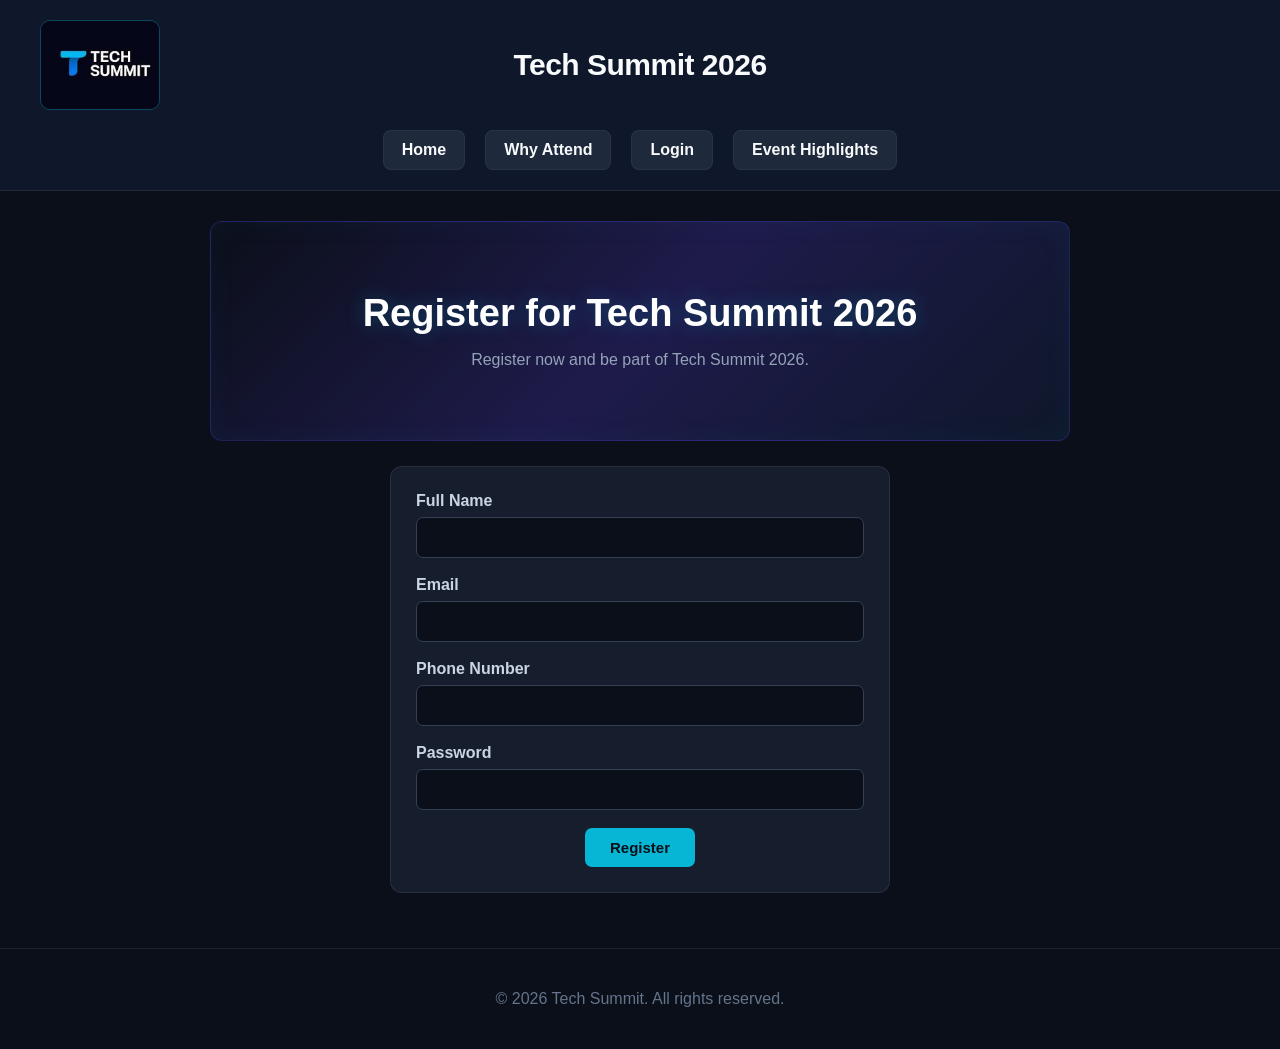
==== login.html @ dad47d88 "Initial commit" ====
<!doctype html>
<html lang="en">
  <head>
    <meta charset="UTF-8" />
    <meta name="viewport" content="width=device-width, initial-scale=1.0" />

    <link rel="stylesheet" href="style.css" />

    <title>Register - Tech Summit 2026</title>
  </head>

  <body>
    <header>
      <div class="top-row">
        <img src="images/download.jpeg" alt="Tech Summit logo" />

        <h1>Tech Summit 2026</h1>
      </div>

      <nav>
        <a href="index.html">Home</a>
        <a href="why-attend.html">Why Attend</a>
        <a href="login.html">Login</a>
        <a href="service.html">Event Highlights</a>
      </nav>
    </header>

    <main>
      <section class="hero">
        <h2>Register for Tech Summit 2026</h2>
        <p>Register now and be part of Tech Summit 2026.</p>
      </section>

      <section class="form-section">
        <form>
          <div class="form-group">
            <label for="name">Full Name</label>
            <input type="text" id="name" name="name"/>
          </div>

          <div class="form-group">
            <label for="email">Email</label>
            <input type="email" id="email" name="email"/>
          </div>

          <div class="form-group">
            <label for="phone">Phone Number</label>
            <input type="tel" id="phone" name="phone" />
          </div>

          <div class="form-group">
            <label for="password">Password</label>
            <input type="password" id="password" name="password" />
          </div>

          <button type="submit">Register</button>
        </form>
      </section>
    </main>

    <footer>
      <p>&copy; 2026 Tech Summit. All rights reserved.</p>
    </footer>
  </body>
</html>
---- style.css ----
* {
    box-sizing: border-box;
}


body {
    min-height: 100vh;
    margin: 0;
    display: flex;
    flex-direction: column;
    font-family: Arial, sans-serif;
    background-color: #0B0F19;
    color: #F8FAFC;
}

/* Header */

header {
    padding: 20px 40px;
    background-color: #0F172A; /* Sleek slate navy header */
    border-bottom: 1px solid rgba(255, 255, 255, 0.08);
}

.top-row {
    display: grid;
    grid-template-columns: 1fr auto 1fr;
    align-items: center;
}

.top-row img {
    width: 120px;
    height: 90px;
    object-fit: cover;
    border-radius: 10px;
    border: 1px solid rgba(6, 182, 212, 0.3); /* Glowing border hint */
}

.top-row h1 {
    margin: 0;
    text-align: center;
    font-size: 30px;
    letter-spacing: -0.5px;
}

/* Navigation */

nav {
    display: flex;
    justify-content: center;
    gap: 20px;
    margin-top: 20px;
}

nav a {
    padding: 10px 18px;
    background-color: #1E293B;
    color: #F8FAFC;
    text-decoration: none;
    border-radius: 8px;
    font-weight: bold;
    border: 1px solid rgba(255, 255, 255, 0.05);
    transition: all 0.25s ease;
}

nav a:hover {
    background-color: #4F46E5; /* Electric Indigo */
    border-color: #06B6D4;
    box-shadow: 0 0 15px rgba(79, 70, 229, 0.4);
}

/* Main */

main {
    flex: 1;
    max-width: 900px;
    margin: 30px auto;
    padding: 0 20px;
    width: 100%;
}

section {
    background-color: #161E2E; /* Dark slate card fill */
    padding: 22px;
    margin-bottom: 25px;
    border-radius: 12px;
    border: 1px solid rgba(255, 255, 255, 0.08);
}

section h2 {
    margin-top: 0;
    margin-bottom: 10px;
    color: #38BDF8; /* Glowing Sky Blue header */
}

/* Hero */

.hero {
    background: linear-gradient(135deg, #0B0F19 0%, #1E1B4B 50%, #0F172A 100%);
    text-align: center;
    padding: 55px 20px;
    border-radius: 12px;
    border: 1px solid rgba(79, 70, 229, 0.3);
    box-shadow: inset 0 0 30px rgba(6, 182, 212, 0.05);
}

.hero h2 {
    font-size: 38px;
    margin: 15px 0;
    color: #FFFFFF;
    text-shadow: 0 0 20px rgba(6, 182, 212, 0.3);
}

.hero p {
    color: #94A3B8;
}

/* Cards */

section ul {
    display: grid;
    grid-template-columns: repeat(2, 1fr);
    gap: 15px;
    padding: 0;
    list-style: none;
}

section li {
    padding: 18px;
    background-color: #1E293B;
    border-radius: 8px;
    border-left: 3px solid #06B6D4; /* Modern Cyan highlight border */
    transition: transform 0.2s ease, border-color 0.2s ease;
}

section li:hover {
    transform: translateY(-2px);
    border-left-color: #38BDF8;
}

/* Register button */

.register-btn {
    display: inline-block;
    padding: 12px 24px;
    margin-top: 10px;
    background: linear-gradient(135deg, #4F46E5, #2563EB); /* Indigo to Cobalt gradient */
    color: #FFFFFF;
    text-decoration: none;
    border-radius: 8px;
    font-weight: bold;
    box-shadow: 0 4px 14px rgba(79, 70, 229, 0.35);
    transition: all 0.25s ease;
}

.register-btn:hover {
    background: linear-gradient(135deg, #4338CA, #1D4ED8);
    box-shadow: 0 6px 20px rgba(6, 182, 212, 0.45);
}

/* Form */

.form-section {
    max-width: 500px;
    margin: 25px auto;
    padding: 25px;
}

.form-group {
    margin-bottom: 18px;
}

.form-group label {
    display: block;
    margin-bottom: 7px;
    font-weight: bold;
    color: #CBD5E1;
}

.form-group input {
    width: 100%;
    padding: 11px;
    border: 1px solid #334155;
    border-radius: 7px;
    background-color: #0B0F19;
    color: white;
    font-size: 15px;
    transition: border-color 0.2s ease, box-shadow 0.2s ease;
}

.form-group input:focus {
    outline: none;
    border-color: #06B6D4;
    box-shadow: 0 0 8px rgba(6, 182, 212, 0.3);
}

.form-section button {
    display: block;
    margin: 10px auto 0;
    padding: 11px 25px;
    background-color: #06B6D4; /* Cyan accent CTA */
    color: #0B0F19;
    border: none;
    border-radius: 7px;
    font-size: 15px;
    font-weight: bold;
    cursor: pointer;
    transition: all 0.25s ease;
}

.form-section button:hover {
    background-color: #22D3EE;
    box-shadow: 0 0 15px rgba(6, 182, 212, 0.5);
}

/* Footer */

footer {
    text-align: center;
    padding: 25px;
    background-color: #0B0F19;
    border-top: 1px solid rgba(255, 255, 255, 0.08);
    color: #64748B;}

/* Services / Highlights Grid */

.services-section ul {
    display: grid;
    grid-template-columns: repeat(2, 1fr);
    gap: 16px;
    padding: 0;
    margin-top: 15px;
    list-style: none;
}

.services-section li {
    padding: 20px;
    background-color: #1E293B;
    border-radius: 8px;
    border: 1px solid rgba(255, 255, 255, 0.05);
    border-left: 3px solid #06B6D4; /* Modern Cyan accent line */
    transition: transform 0.2s ease, border-left-color 0.2s ease;
}

.services-section li:hover {
    transform: translateY(-3px);
    border-left-color: #38BDF8;
}

.services-section h3 {
    margin: 0 0 8px 0;
    font-size: 18px;
    color: #F8FAFC;
}

.services-section p {
    margin: 0;
    font-size: 14px;
    color: #94A3B8;
    line-height: 1.5;
}

/* Mobile Responsiveness */

@media (max-width: 700px) {
    .services-section ul {
        grid-template-columns: 1fr;
    }
}

/* Mobile */

@media (max-width: 700px) {

    header {
        padding: 20px;
    }

    .top-row {
        display: flex;
        flex-direction: column;
        gap: 15px;
    }

    .top-row img {
        width: 100px;
        height: 75px;
    }

    .top-row h1 {
        font-size: 25px;
    }

    nav {
        flex-wrap: wrap;
        gap: 10px;
    }

    main {
        padding: 0 15px;
    }

    section ul {
        grid-template-columns: 1fr;
    }

    .hero {
        padding: 45px 15px;
    }

    .hero h2 {
        font-size: 32px;
    }
}
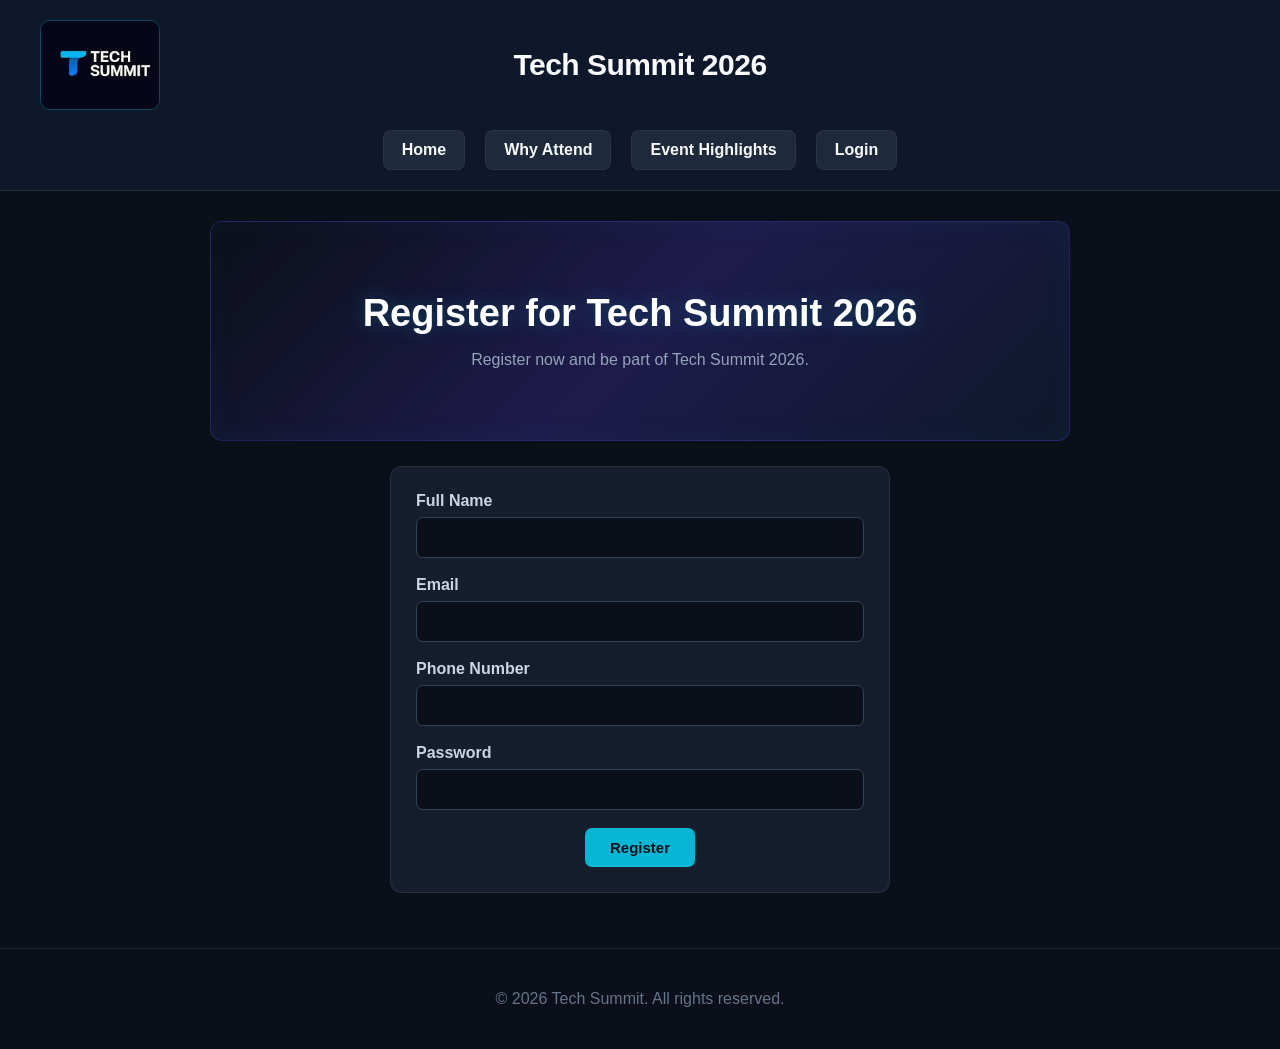
==== commit c8d1ab3b: "Testimonial update" ====
--- a/login.html
+++ b/login.html
@@ -20,8 +20,8 @@
       <nav>
         <a href="index.html">Home</a>
         <a href="why-attend.html">Why Attend</a>
+        <a href="service.html">Event Highlights</a>
         <a href="login.html">Login</a>
-        <a href="service.html">Event Highlights</a>
       </nav>
     </header>
 
--- a/style.css
+++ b/style.css
@@ -1,7 +1,6 @@
 * {
     box-sizing: border-box;
 }
-
 
 body {
     min-height: 100vh;
@@ -114,7 +113,7 @@
     color: #94A3B8;
 }
 
-/* Cards */
+/* Cards & Grid Lists */
 
 section ul {
     display: grid;
@@ -135,6 +134,38 @@
 section li:hover {
     transform: translateY(-2px);
     border-left-color: #38BDF8;
+}
+
+/* Testimonials */
+
+.testimonial-card {
+    display: flex;
+    flex-direction: column;
+    justify-content: space-between;
+    gap: 12px;
+}
+
+.testimonial-card .quote {
+    font-style: italic;
+    color: #E2E8F0;
+    line-height: 1.5;
+    margin: 0;
+}
+
+.testimonial-card .author {
+    display: flex;
+    flex-direction: column;
+    margin-top: 8px;
+    font-size: 14px;
+}
+
+.testimonial-card .author strong {
+    color: #38BDF8;
+}
+
+.testimonial-card .author span {
+    color: #94A3B8;
+    font-size: 13px;
 }
 
 /* Register button */
@@ -219,7 +250,8 @@
     padding: 25px;
     background-color: #0B0F19;
     border-top: 1px solid rgba(255, 255, 255, 0.08);
-    color: #64748B;}
+    color: #64748B;
+}
 
 /* Services / Highlights Grid */
 
@@ -262,15 +294,6 @@
 /* Mobile Responsiveness */
 
 @media (max-width: 700px) {
-    .services-section ul {
-        grid-template-columns: 1fr;
-    }
-}
-
-/* Mobile */
-
-@media (max-width: 700px) {
-
     header {
         padding: 20px;
     }
@@ -299,7 +322,8 @@
         padding: 0 15px;
     }
 
-    section ul {
+    section ul,
+    .services-section ul {
         grid-template-columns: 1fr;
     }
 
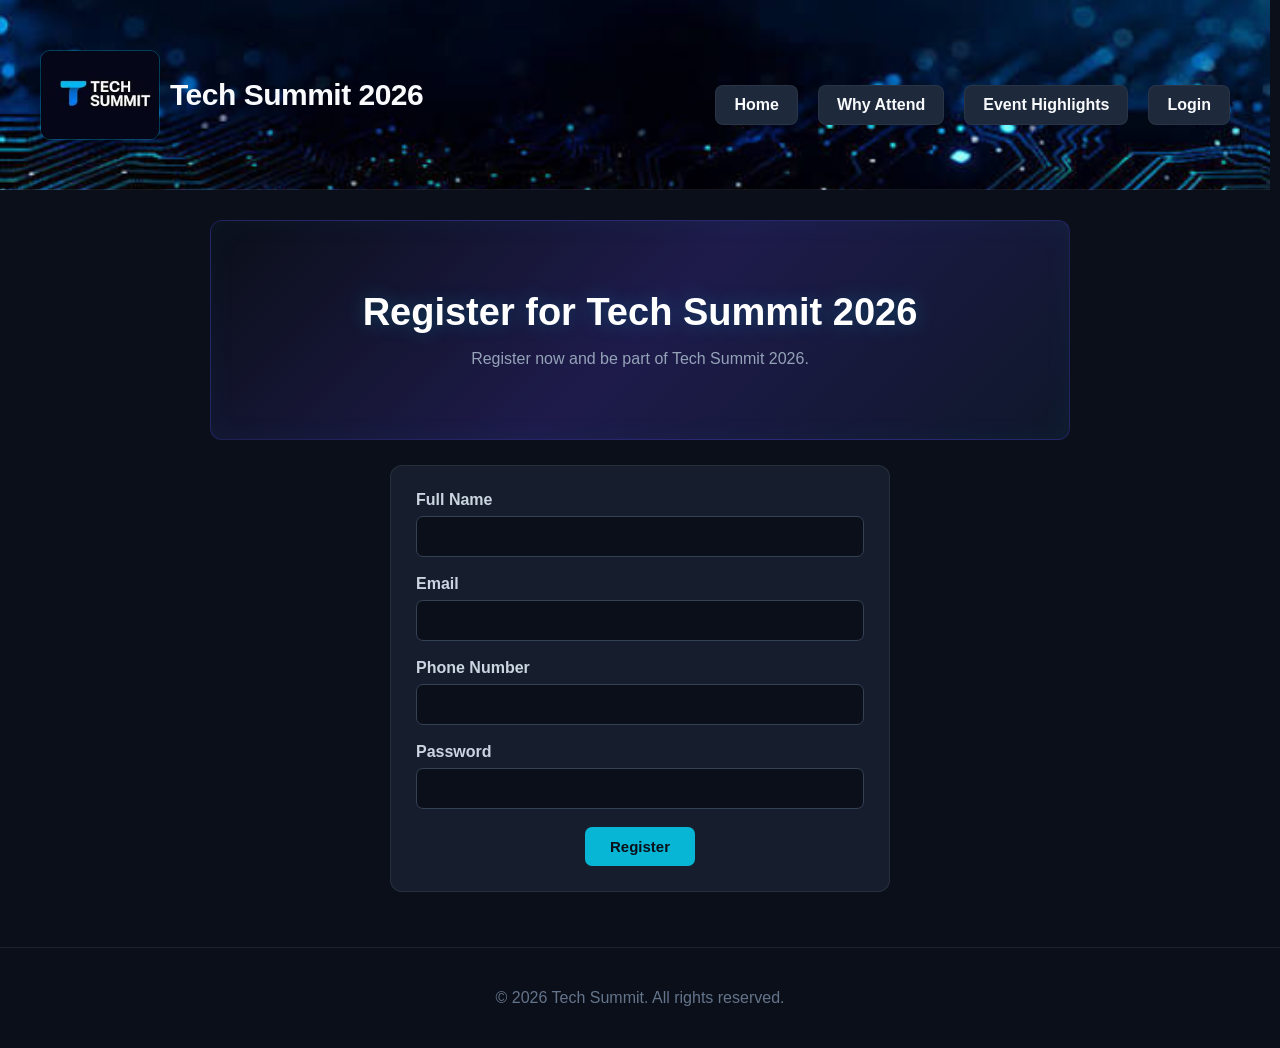
==== commit d50903e7: "Updated header" ====
--- a/login.html
+++ b/login.html
@@ -12,7 +12,7 @@
   <body>
     <header>
       <div class="top-row">
-        <img src="images/download.jpeg" alt="Tech Summit logo" />
+        <img class="logoimg" src="images/download.jpeg" alt="Tech Summit logo" />
 
         <h1>Tech Summit 2026</h1>
       </div>
--- a/style.css
+++ b/style.css
@@ -15,9 +15,23 @@
 /* Header */
 
 header {
-    padding: 20px 40px;
+    padding: 50px 40px;
+    min-height: 190px;
     background-color: #0F172A; /* Sleek slate navy header */
     border-bottom: 1px solid rgba(255, 255, 255, 0.08);
+    background-image: url(images/tech-header.jpeg);
+    background-size: cover;
+    background-position: center;
+    background-repeat: no-repeat;
+    display: flex;
+    justify-content: space-between;
+    align-items: center;
+    padding: 15px 40px;
+    margin-right: 10px;
+}
+
+.logoimg{
+    margin-right: 10px;
 }
 
 .top-row {
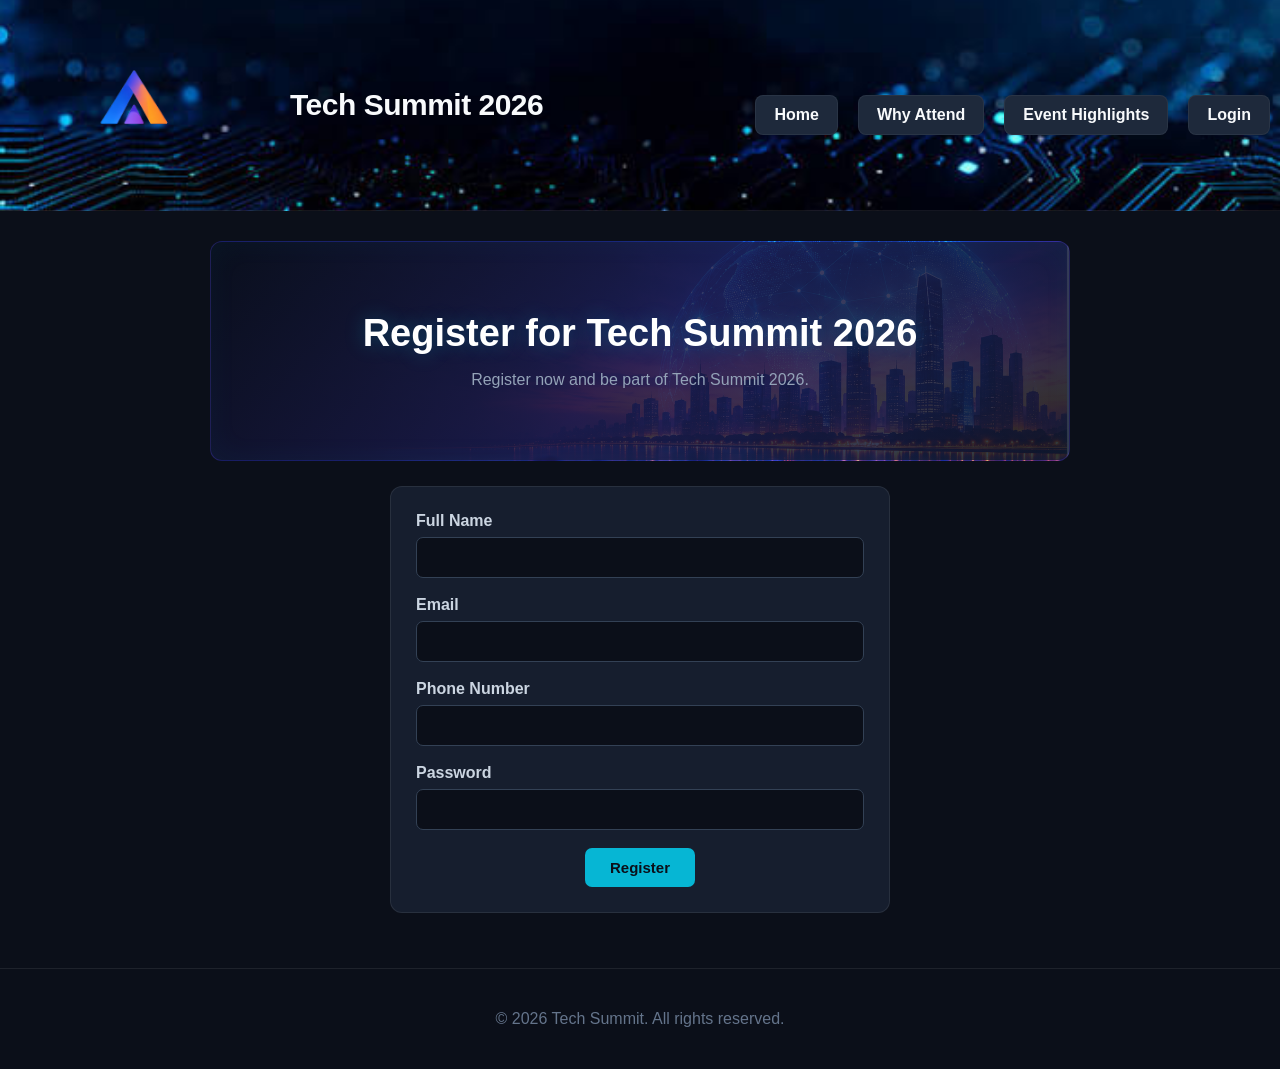
==== commit 38db7848: "logo and banner changes" ====
--- a/login.html
+++ b/login.html
@@ -12,7 +12,7 @@
   <body>
     <header>
       <div class="top-row">
-        <img class="logoimg" src="images/download.jpeg" alt="Tech Summit logo" />
+        <img class="logoimg" src="images/Logo.png" alt="Tech Summit logo" />
 
         <h1>Tech Summit 2026</h1>
       </div>
--- a/style.css
+++ b/style.css
@@ -15,38 +15,46 @@
 /* Header */
 
 header {
-    padding: 50px 40px;
-    min-height: 190px;
     background-color: #0F172A; /* Sleek slate navy header */
-    border-bottom: 1px solid rgba(255, 255, 255, 0.08);
-    background-image: url(images/tech-header.jpeg);
+    background-image: url("images/tech-header.jpeg");
     background-size: cover;
     background-position: center;
     background-repeat: no-repeat;
+    border-bottom: 1px solid rgba(255, 255, 255, 0.08);
+
     display: flex;
     justify-content: space-between;
     align-items: center;
-    padding: 15px 40px;
-    margin-right: 10px;
-}
-
-.logoimg{
-    margin-right: 10px;
+    padding: 5px 10px;
+    min-height: 100px;
 }
 
 .top-row {
     display: grid;
-    grid-template-columns: 1fr auto 1fr;
+    grid-template-columns: auto auto;
+    justify-content: start;
+    column-gap: 30px;
     align-items: center;
 }
 
 .top-row img {
-    width: 120px;
-    height: 90px;
-    object-fit: cover;
-    border-radius: 10px;
-    border: 1px solid rgba(6, 182, 212, 0.3); /* Glowing border hint */
-}
+    width: 250px;
+    height: 200px;
+    object-fit: contain;
+    border: none;
+    border-radius: 0px;
+}
+
+.logoimg {
+    display: inline-block;
+    width: auto;
+    transition: filter 0.3s ease;
+}
+
+.logoimg:hover{
+    filter: drop-shadow(0 0 8px rgba(6, 182, 212, 0.6));
+}
+
 
 .top-row h1 {
     margin: 0;
@@ -108,7 +116,13 @@
 /* Hero */
 
 .hero {
-    background: linear-gradient(135deg, #0B0F19 0%, #1E1B4B 50%, #0F172A 100%);
+    /* Layers an overlay gradient on top of your background image */
+    background: linear-gradient(135deg, rgba(11, 15, 25, 0.85) 0%, rgba(30, 27, 75, 0.85) 50%, rgba(15, 23, 42, 0.85) 100%),
+                url('images/Banner-Bg.png');
+    background-size: cover;
+    background-position: center;
+    background-repeat: no-repeat;
+    
     text-align: center;
     padding: 55px 20px;
     border-radius: 12px;
